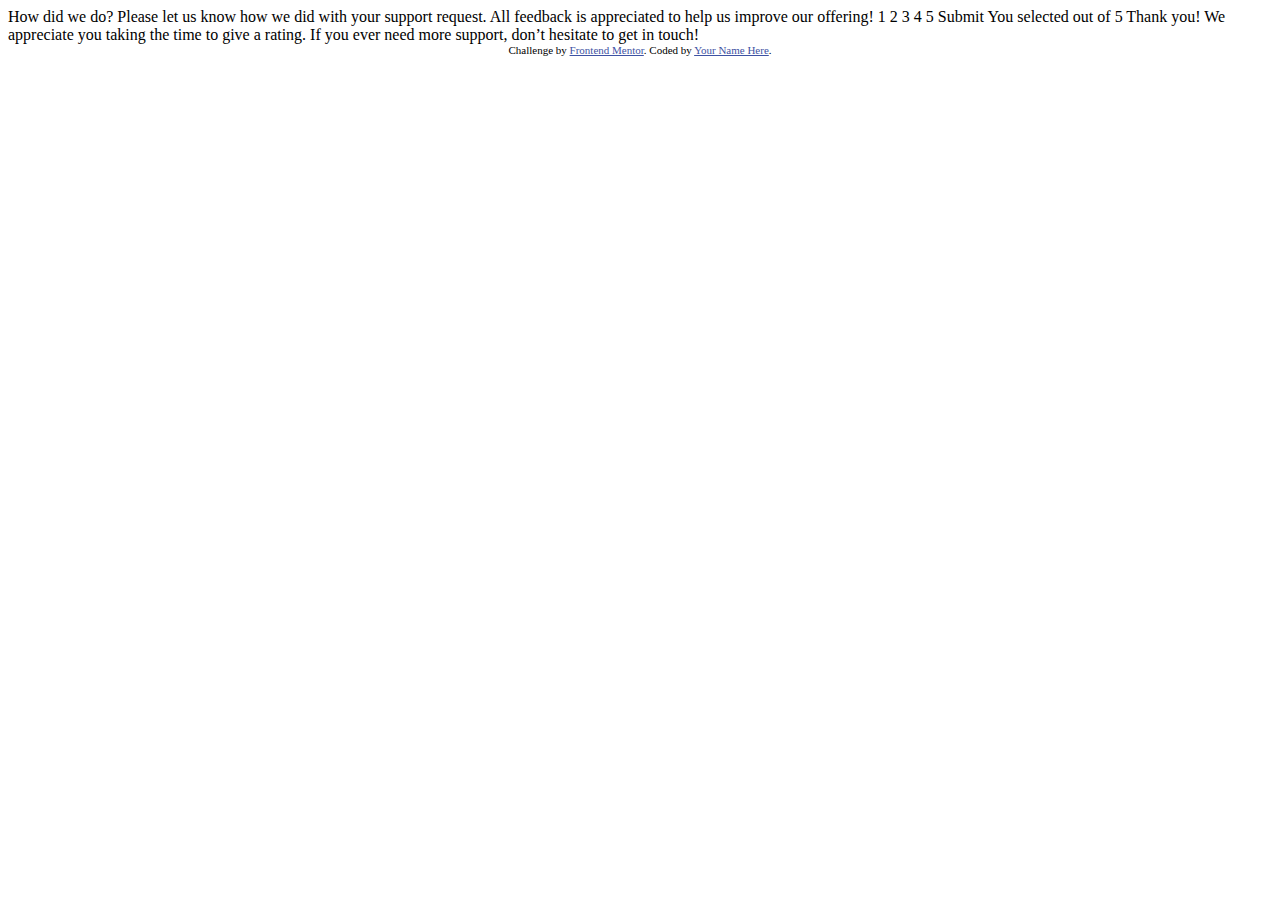
==== Interactive rating component/index.html @ 2c7abdff "Interactive rating component" ====
<!DOCTYPE html>
<html lang="en">
<head>
  <meta charset="UTF-8">
  <meta name="viewport" content="width=device-width, initial-scale=1.0"> <!-- displays site properly based on user's device -->

  <link rel="icon" type="image/png" sizes="32x32" href="./images/favicon-32x32.png">
  
  <title>Frontend Mentor | Interactive rating component</title>

  <!-- Feel free to remove these styles or customise in your own stylesheet 👍 -->
  <style>
    .attribution { font-size: 11px; text-align: center; }
    .attribution a { color: hsl(228, 45%, 44%); }
  </style>
</head>
<body>

  <!-- Rating state start -->

  How did we do?

  Please let us know how we did with your support request. All feedback is appreciated 
  to help us improve our offering!

  1 2 3 4 5

  Submit

  <!-- Rating state end -->

  <!-- Thank you state start -->

  You selected <!-- Add rating here --> out of 5

  Thank you!

  We appreciate you taking the time to give a rating. If you ever need more support, 
  don’t hesitate to get in touch!

  <!-- Thank you state end -->

  
  <div class="attribution">
    Challenge by <a href="https://www.frontendmentor.io?ref=challenge" target="_blank">Frontend Mentor</a>. 
    Coded by <a href="#">Your Name Here</a>.
  </div>
</body>
</html>
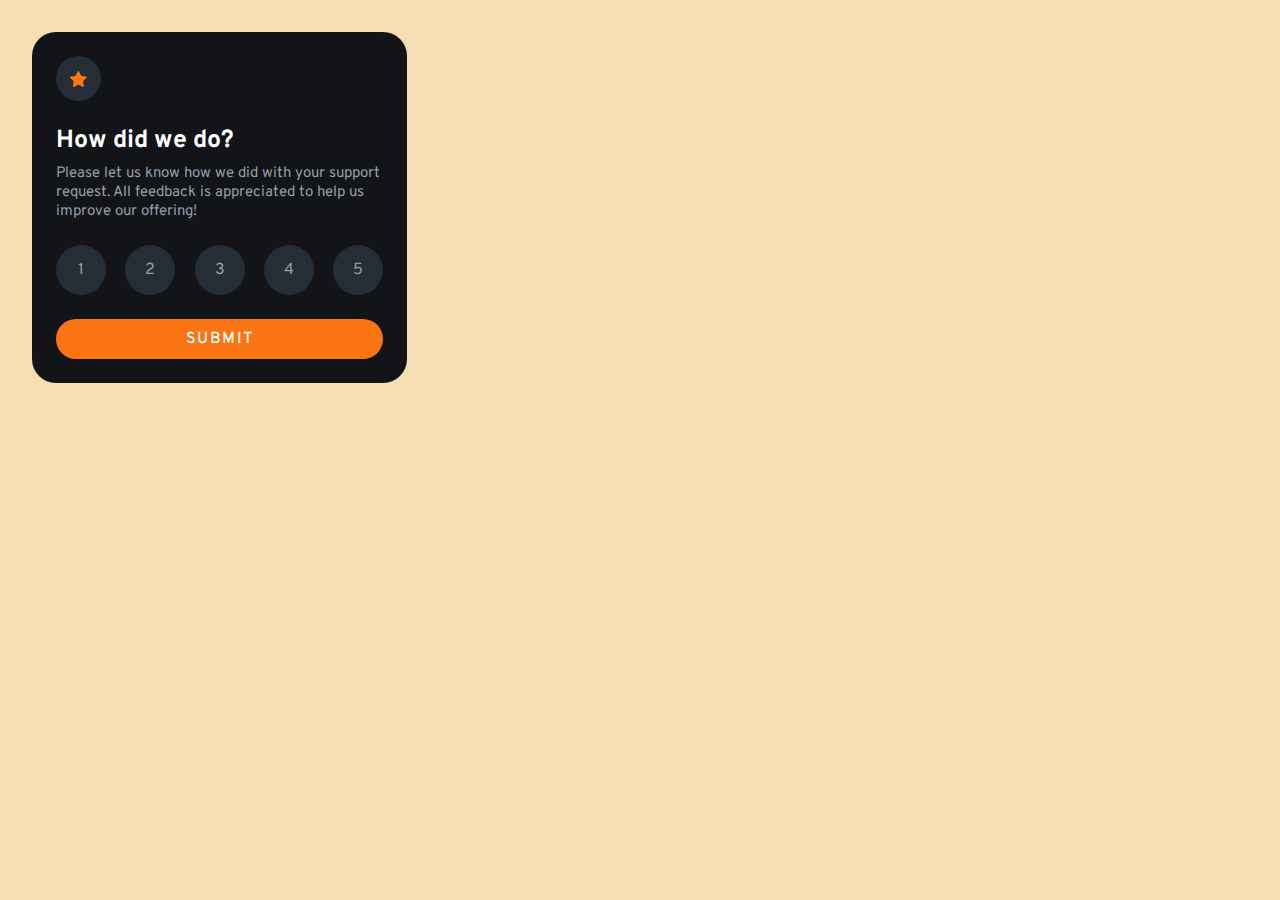
==== commit ab9a7a84: "mobile style" ====
--- a/Interactive rating component/index.html
+++ b/Interactive rating component/index.html
@@ -1,49 +1,62 @@
 <!DOCTYPE html>
 <html lang="en">
+
 <head>
   <meta charset="UTF-8">
-  <meta name="viewport" content="width=device-width, initial-scale=1.0"> <!-- displays site properly based on user's device -->
+  <meta name="viewport" content="width=device-width, initial-scale=1.0">
+  <!-- displays site properly based on user's device -->
 
   <link rel="icon" type="image/png" sizes="32x32" href="./images/favicon-32x32.png">
-  
+
   <title>Frontend Mentor | Interactive rating component</title>
 
-  <!-- Feel free to remove these styles or customise in your own stylesheet 👍 -->
-  <style>
-    .attribution { font-size: 11px; text-align: center; }
-    .attribution a { color: hsl(228, 45%, 44%); }
-  </style>
+  <link rel="stylesheet" href="style.css">
 </head>
+
 <body>
 
   <!-- Rating state start -->
-
-  How did we do?
-
-  Please let us know how we did with your support request. All feedback is appreciated 
-  to help us improve our offering!
-
-  1 2 3 4 5
-
-  Submit
+  <div class="rating">
+    <div class="star">
+      <img src="images/icon-star.svg" alt="">
+    </div>
+    <h2 class="question">How did we do?</h2>
+    <p class="lorem">
+      Please let us know how we did with your support request. All feedback is appreciated
+      to help us improve our offering!
+    </p>
+    <div class="out-of-5">
+      <ul>
+        <li>1</li>
+        <li>2</li>
+        <li>3</li>
+        <li>4</li>
+        <li>5</li>
+      </ul>
+    </div>
+    <button class="submit">Submit</button>
+  </div>
 
   <!-- Rating state end -->
 
+
   <!-- Thank you state start -->
-
-  You selected <!-- Add rating here --> out of 5
-
-  Thank you!
-
-  We appreciate you taking the time to give a rating. If you ever need more support, 
-  don’t hesitate to get in touch!
+  <div class="thanks">
+    <div class="image">
+      <img src="images/illustration-thank-you.svg" alt="">
+    </div>
+    <h3 class="rating-line">You selected <!-- Add rating here --> out of 5</h3>
+    <h2 class="thank-you">Thank you!</h2>
+    <p class="lorem">
+      We appreciate you taking the time to give a rating. If you ever need more support,
+      don’t hesitate to get in touch!
+    </p>
+  </div>
 
   <!-- Thank you state end -->
 
-  
-  <div class="attribution">
-    Challenge by <a href="https://www.frontendmentor.io?ref=challenge" target="_blank">Frontend Mentor</a>. 
-    Coded by <a href="#">Your Name Here</a>.
-  </div>
+
+  <script src="main.js"></script>
 </body>
+
 </html>--- a/Interactive rating component/style.css
+++ b/Interactive rating component/style.css
@@ -0,0 +1,94 @@
+@import url('https://fonts.googleapis.com/css2?family=Overpass:wght@400;700&display=swap');
+
+* {
+    margin: 0;
+    padding: 0;
+    box-sizing: border-box;
+    font-family: 'Overpass', sans-serif;
+}
+
+body {
+    background-color: wheat;
+    padding: 2rem;
+}
+
+.thanks {
+    display: none;
+}
+
+.rating {
+    width: 375px;
+    background-color: hsl(216, 12%, 8%);
+    border-radius: 1.5rem;
+    padding: 1.5rem;
+}
+
+.star {
+    background-color: hsl(213, 19%, 18%);
+    height: 45px;
+    width: 45px;
+    display: flex;
+    justify-content: center;
+    align-items: center;
+    border-radius: 50%;
+}
+
+.question {
+    color: white;
+    font-weight: 700;
+    margin-top: 1.5rem;
+    font-size: 1.55rem;
+}
+
+.lorem {
+    margin-top: .5rem;
+    color: hsl(217, 12%, 63%);
+    font-size: 15px;
+}
+
+.out-of-5 ul {
+    display: flex;
+    justify-content: space-between;
+    margin: 1.5rem 0;
+}
+
+.out-of-5 ul li {
+    list-style-type: none;
+    background-color: hsl(213, 19%, 18%);
+    height: 50px;
+    width: 50px;
+    display: flex;
+    justify-content: center;
+    align-items: center;
+    border-radius: 50%;
+    font-size: 1rem;
+    cursor: pointer;
+    transition: all .1s;
+    color: hsl(217, 12%, 63%);
+}
+
+.out-of-5 ul li:hover {
+    background-color: hsl(25, 97%, 53%);
+    color: #fff;
+}
+
+.submit {
+    width: 100%;
+    padding: 10px 0;
+    text-transform: uppercase;
+    background-color: hsl(25, 97%, 53%);
+    outline: none;
+    border: none;
+    border-radius: 1.5rem;
+    font-size: 1rem;
+    font-weight: 500;
+    color: #fff;
+    letter-spacing: 1.5px;
+    cursor: pointer;
+    transition: all .1s;
+}
+
+.submit:hover {
+    background-color: #fff;
+    color: hsl(25, 97%, 53%);
+}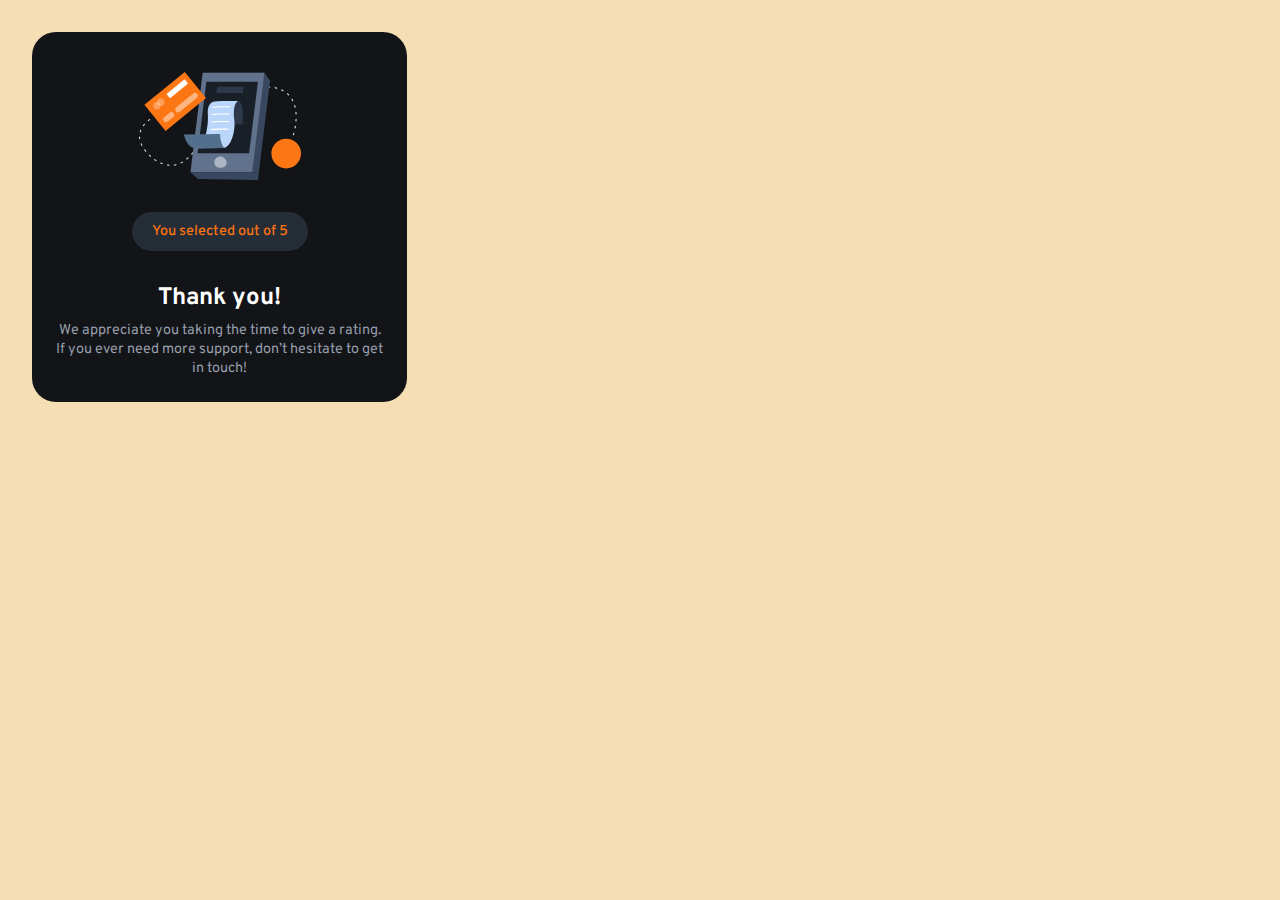
==== commit d1d937cc: "thank you card" ====
--- a/Interactive rating component/index.html
+++ b/Interactive rating component/index.html
@@ -47,7 +47,7 @@
     </div>
     <h3 class="rating-line">You selected <!-- Add rating here --> out of 5</h3>
     <h2 class="thank-you">Thank you!</h2>
-    <p class="lorem">
+    <p class="lorem thanks-lorem">
       We appreciate you taking the time to give a rating. If you ever need more support,
       don’t hesitate to get in touch!
     </p>
--- a/Interactive rating component/style.css
+++ b/Interactive rating component/style.css
@@ -12,15 +12,13 @@
     padding: 2rem;
 }
 
-.thanks {
-    display: none;
-}
 
 .rating {
     width: 375px;
     background-color: hsl(216, 12%, 8%);
     border-radius: 1.5rem;
     padding: 1.5rem;
+    display: none;
 }
 
 .star {
@@ -91,4 +89,42 @@
 .submit:hover {
     background-color: #fff;
     color: hsl(25, 97%, 53%);
+}
+
+.thanks {
+    /* display: none; */
+    width: 375px;
+    background-color: hsl(216, 12%, 8%);
+    border-radius: 1.5rem;
+    padding: 1.5rem;
+}
+
+.image {
+    display: flex;
+    align-items: center;
+    justify-content: center;
+    padding: 1rem 0;
+}
+
+.rating-line {
+    background-color: hsl(213, 19%, 18%);
+    color: hsl(25, 97%, 53%);
+    font-size: .9rem;
+    font-weight: 500;
+    text-align: center;
+    width: fit-content;
+    margin: 1rem auto;
+    padding: 10px 20px;
+    border-radius: 50px;
+}
+
+.thank-you {
+    text-align: center;
+    color: #fff;
+    margin-top: 2rem;
+}
+
+.thanks-lorem {
+    text-align: center;
+    font-size: .9rem;
 }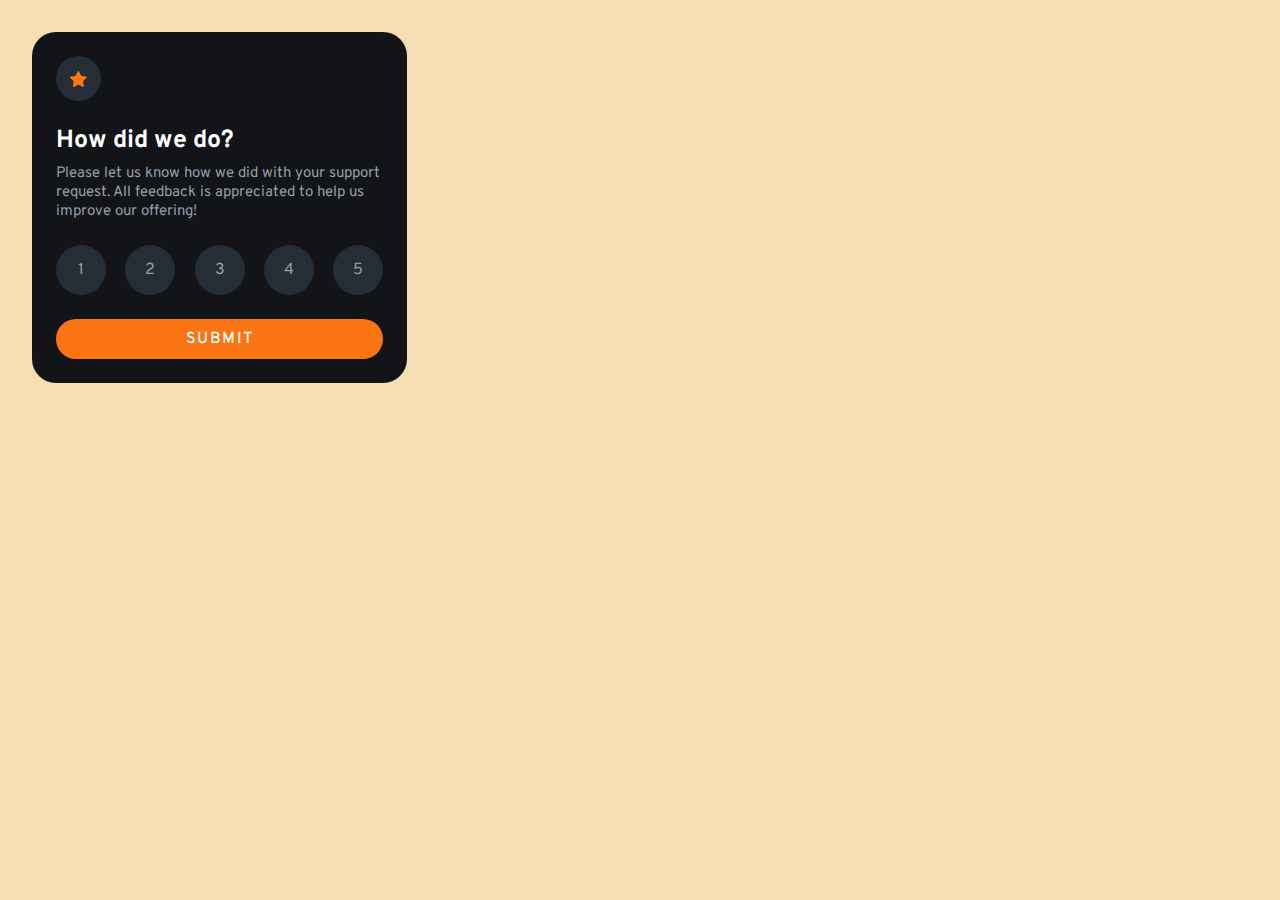
==== commit b469ad3b: "logic" ====
--- a/Interactive rating component/index.html
+++ b/Interactive rating component/index.html
@@ -27,30 +27,34 @@
     </p>
     <div class="out-of-5">
       <ul>
-        <li>1</li>
-        <li>2</li>
-        <li>3</li>
-        <li>4</li>
-        <li>5</li>
+        <li class="rate-btn">1</li>
+        <li class="rate-btn">2</li>
+        <li class="rate-btn">3</li>
+        <li class="rate-btn">4</li>
+        <li class="rate-btn">5</li>
       </ul>
     </div>
-    <button class="submit">Submit</button>
+    <button class="submit" id="submit-btn">Submit</button>
   </div>
 
   <!-- Rating state end -->
 
 
   <!-- Thank you state start -->
-  <div class="thanks">
+  <div class="thanks hidden">
     <div class="image">
       <img src="images/illustration-thank-you.svg" alt="">
     </div>
-    <h3 class="rating-line">You selected <!-- Add rating here --> out of 5</h3>
+    <h3 class="rating-line">You selected
+      <span id="user-rating"></span>
+      out of 5
+    </h3>
     <h2 class="thank-you">Thank you!</h2>
     <p class="lorem thanks-lorem">
       We appreciate you taking the time to give a rating. If you ever need more support,
       don’t hesitate to get in touch!
     </p>
+    <button class="submit" id="back-btn">Rate again</button>
   </div>
 
   <!-- Thank you state end -->
--- a/Interactive rating component/style.css
+++ b/Interactive rating component/style.css
@@ -18,6 +18,9 @@
     background-color: hsl(216, 12%, 8%);
     border-radius: 1.5rem;
     padding: 1.5rem;
+}
+
+.hidden {
     display: none;
 }
 
@@ -68,6 +71,10 @@
 .out-of-5 ul li:hover {
     background-color: hsl(25, 97%, 53%);
     color: #fff;
+}
+
+.out-of-5 ul li:focus {
+    background-color: hsl(217, 12%, 63%);
 }
 
 .submit {
